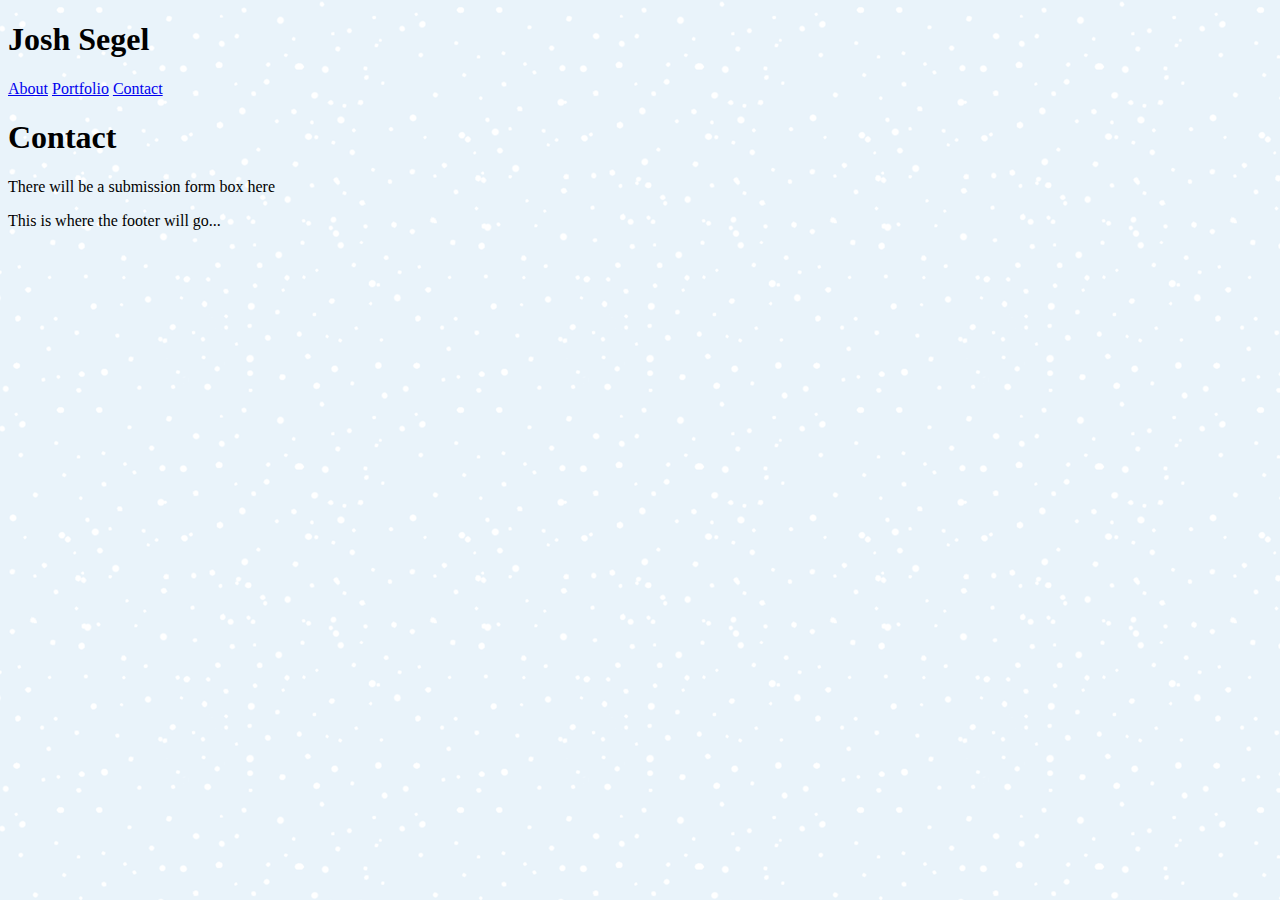
==== contact.html @ 37922be2 "adding css and background images" ====
<!DOCTYPE html>
<html lang="en">
<head>
    <meta charset="UTF-8">
    <meta name="viewport" content="width=device-width, initial-scale=1.0">
    <meta http-equiv="X-UA-Compatible" content="ie=edge">
    <title>Document</title>
    <link rel="stylesheet" type="text/css" href="assets/css/style.css">
</head>
<body>
     <!-- My name -->
    <!-- This should all be wrapped in a header tag? -->
    <h1>Josh Segel</h1>
    <!-- Float these right -->
    <a href="index.html">About</a>
    <a href="portfolio.html">Portfolio</a>
    <a href="contact.html">Contact</a>
    <div>
        <h1>Contact</h1>
        <p>There will be a submission form box here
        </p>
    </div>
    <footer>This is where the footer will go...</footer>
</body>
</html>
---- assets/css/style.css ----
header {
    display: block;
    background-color: #ffffff;
}
body {
    background-image: url(../images/blue-snow.png);
}
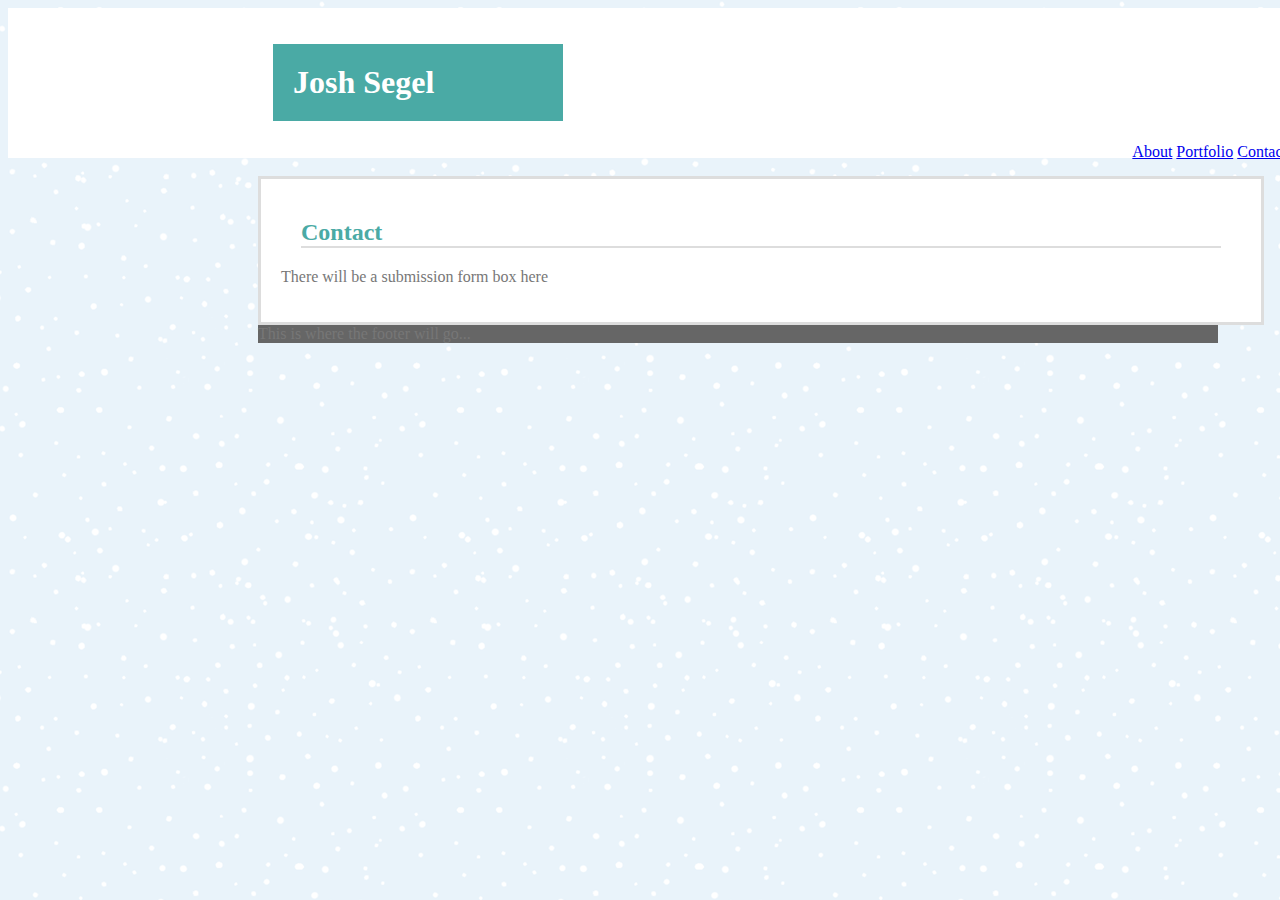
==== commit 134ed1d1: "cleaning up css formatting and common elements among pages" ====
--- a/contact.html
+++ b/contact.html
@@ -8,15 +8,20 @@
     <link rel="stylesheet" type="text/css" href="assets/css/style.css">
 </head>
 <body>
+    <header>
      <!-- My name -->
     <!-- This should all be wrapped in a header tag? -->
     <h1>Josh Segel</h1>
     <!-- Float these right -->
+    <div style="float:right;">
     <a href="index.html">About</a>
     <a href="portfolio.html">Portfolio</a>
     <a href="contact.html">Contact</a>
-    <div>
-        <h1>Contact</h1>
+    </div>
+    </header>
+    <br>
+    <div class="main">
+        <h2>Contact</h2>
         <p>There will be a submission form box here
         </p>
     </div>
--- a/assets/css/style.css
+++ b/assets/css/style.css
@@ -1,7 +1,43 @@
 header {
     display: block;
     background-color: #ffffff;
+    color: #ffffff;
+    padding: 15px;
+    width: 100%
 }
 body {
     background-image: url(../images/blue-snow.png);
+    color: #777777;
+}
+footer {
+    background-color: #666666;
+}
+
+.main {
+    background-color: #ffffff;
+    border-style: solid;
+    border-color: #dddddd;
+    width: 960px;
+    padding: 20px;
+    margin-left: 250px;
+    margin-right: 250px;
+    
+}
+h1 {
+    background-color: #4aaaa5;
+    padding: 20px;
+    width: 250px;
+    margin-left: 250px;
+}
+h2 {
+    color: #4aaaa5;
+    border-bottom: 2px solid;
+    border-color: #dddddd;
+    margin-left: 20px;
+    margin-right: 20px;
+}
+footer {
+    width: 960px;
+    display: block;
+    margin-left: 250px;
 }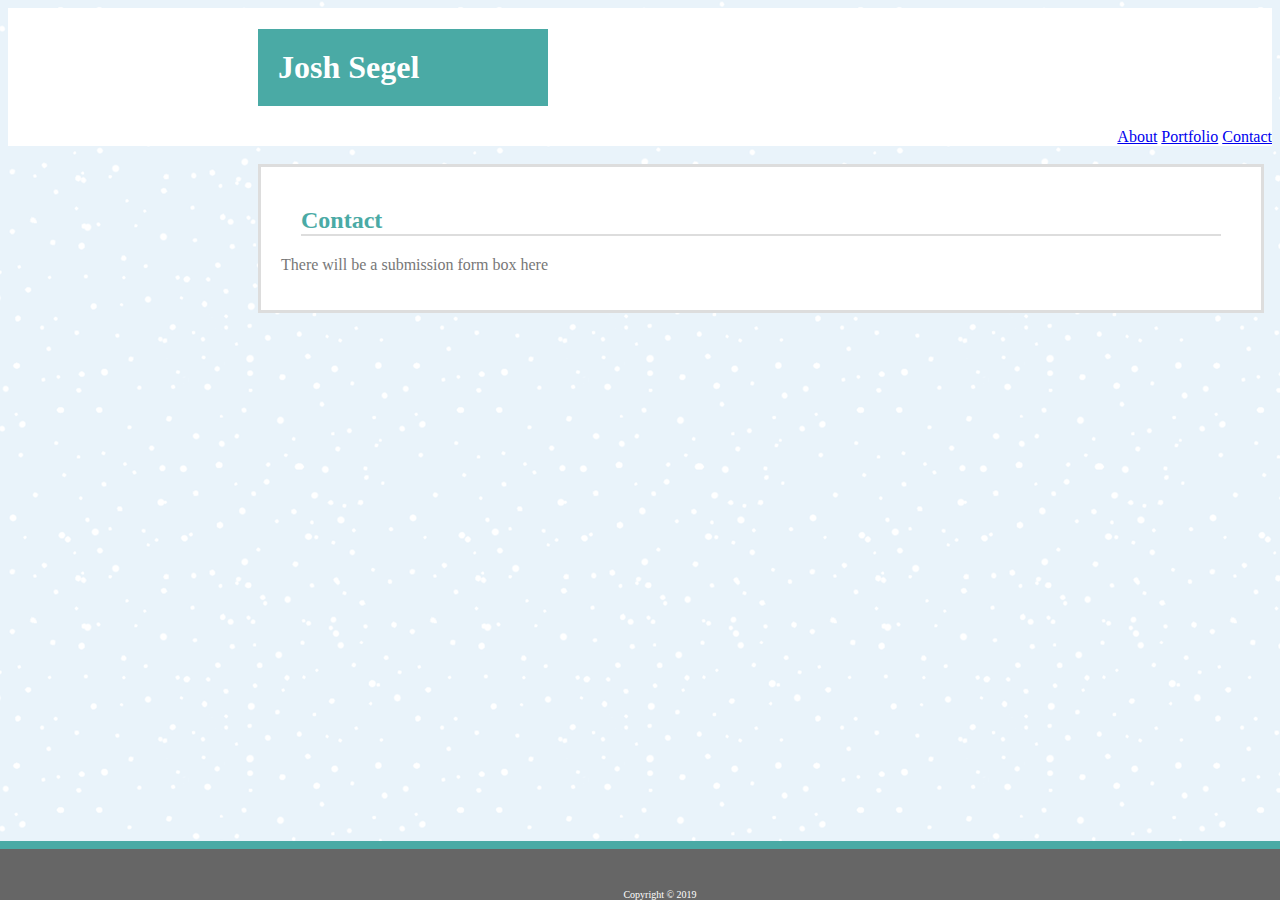
==== commit 25c78ffe: "fixed text alignment in footer and header clearfix" ====
--- a/contact.html
+++ b/contact.html
@@ -25,6 +25,6 @@
         <p>There will be a submission form box here
         </p>
     </div>
-    <footer>This is where the footer will go...</footer>
+    <footer>Copyright © 2019</footer>
 </body>
 </html>--- a/assets/css/style.css
+++ b/assets/css/style.css
@@ -1,23 +1,22 @@
 header {
-    display: block;
+    display: block  ;
     background-color: #ffffff;
     color: #ffffff;
-    padding: 15px;
-    width: 100%
+    /* padding: 15px; */
+    width: 100%;
+    overflow: auto;
 }
 body {
     background-image: url(../images/blue-snow.png);
     color: #777777;
 }
-footer {
-    background-color: #666666;
-}
+
 
 .main {
     background-color: #ffffff;
     border-style: solid;
     border-color: #dddddd;
-    width: 960px;
+    width: 960px;   
     padding: 20px;
     margin-left: 250px;
     margin-right: 250px;
@@ -37,7 +36,15 @@
     margin-right: 20px;
 }
 footer {
-    width: 960px;
-    display: block;
-    margin-left: 250px;
-}+    position: fixed;
+    left: 0;
+    bottom: 0;
+    width: 100%;
+    background-color: #666666;
+    color:#ffffff;
+    text-align: center;
+    padding: 40px 20px 0px 20px;
+    border-top: 8px solid;
+    border-color: #4aaaa5;
+    font-size: 10px;
+}
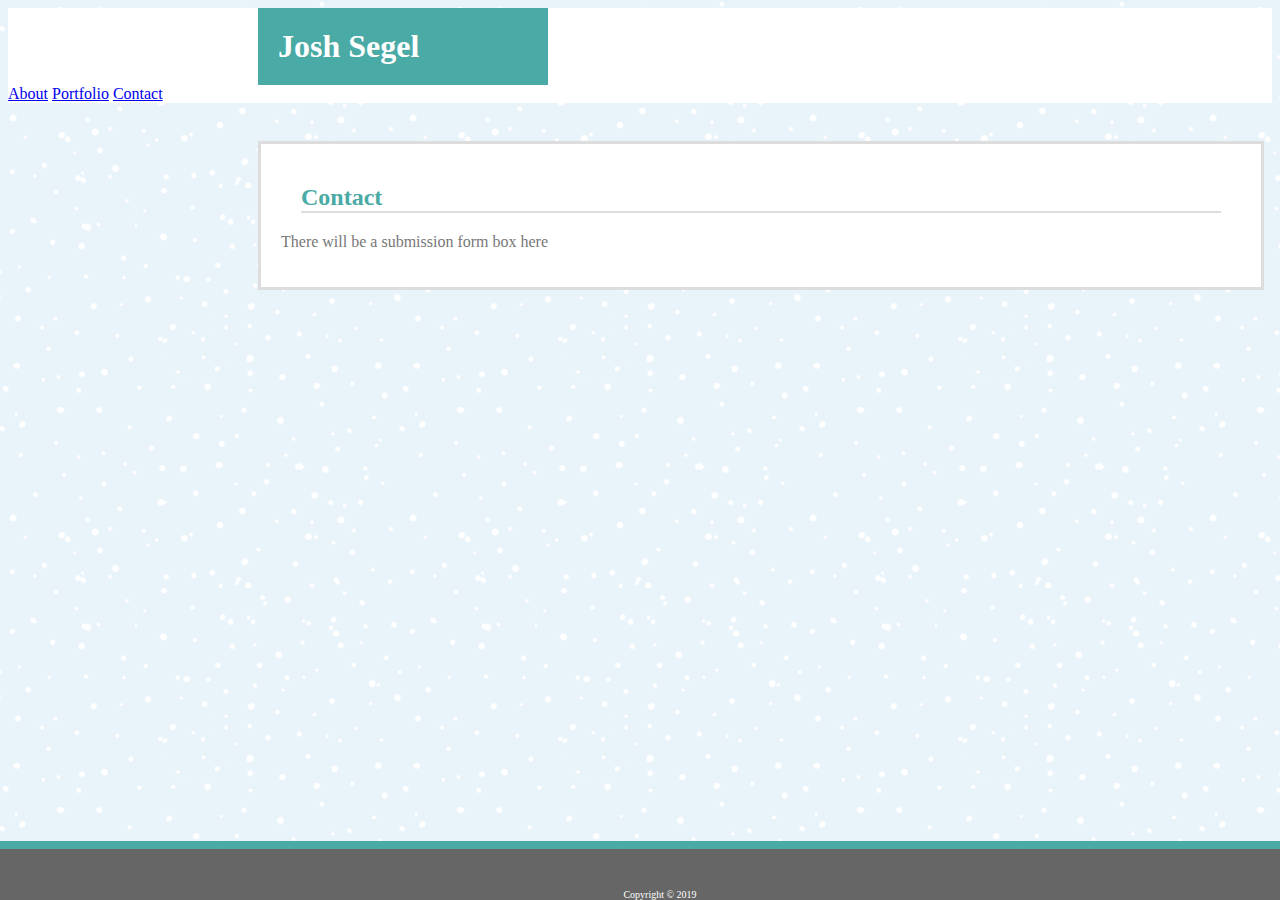
==== commit c2eea985: "added positioning of elements" ====
--- a/contact.html
+++ b/contact.html
@@ -13,7 +13,7 @@
     <!-- This should all be wrapped in a header tag? -->
     <h1>Josh Segel</h1>
     <!-- Float these right -->
-    <div style="float:right;">
+    <div>
     <a href="index.html">About</a>
     <a href="portfolio.html">Portfolio</a>
     <a href="contact.html">Contact</a>
--- a/assets/css/style.css
+++ b/assets/css/style.css
@@ -1,10 +1,12 @@
 header {
-    display: block  ;
+    display: block;
     background-color: #ffffff;
     color: #ffffff;
     /* padding: 15px; */
     width: 100%;
     overflow: auto;
+    margin-bottom: 20px;
+    position: relative;
 }
 body {
     background-image: url(../images/blue-snow.png);
@@ -27,6 +29,8 @@
     padding: 20px;
     width: 250px;
     margin-left: 250px;
+    margin-top: 0px;
+    margin-bottom: 0px;
 }
 h2 {
     color: #4aaaa5;
@@ -48,3 +52,10 @@
     border-color: #4aaaa5;
     font-size: 10px;
 }
+.menu {
+    color: #777777;
+    position: absolute;
+    bottom: 20px;
+    right: 250px;
+
+}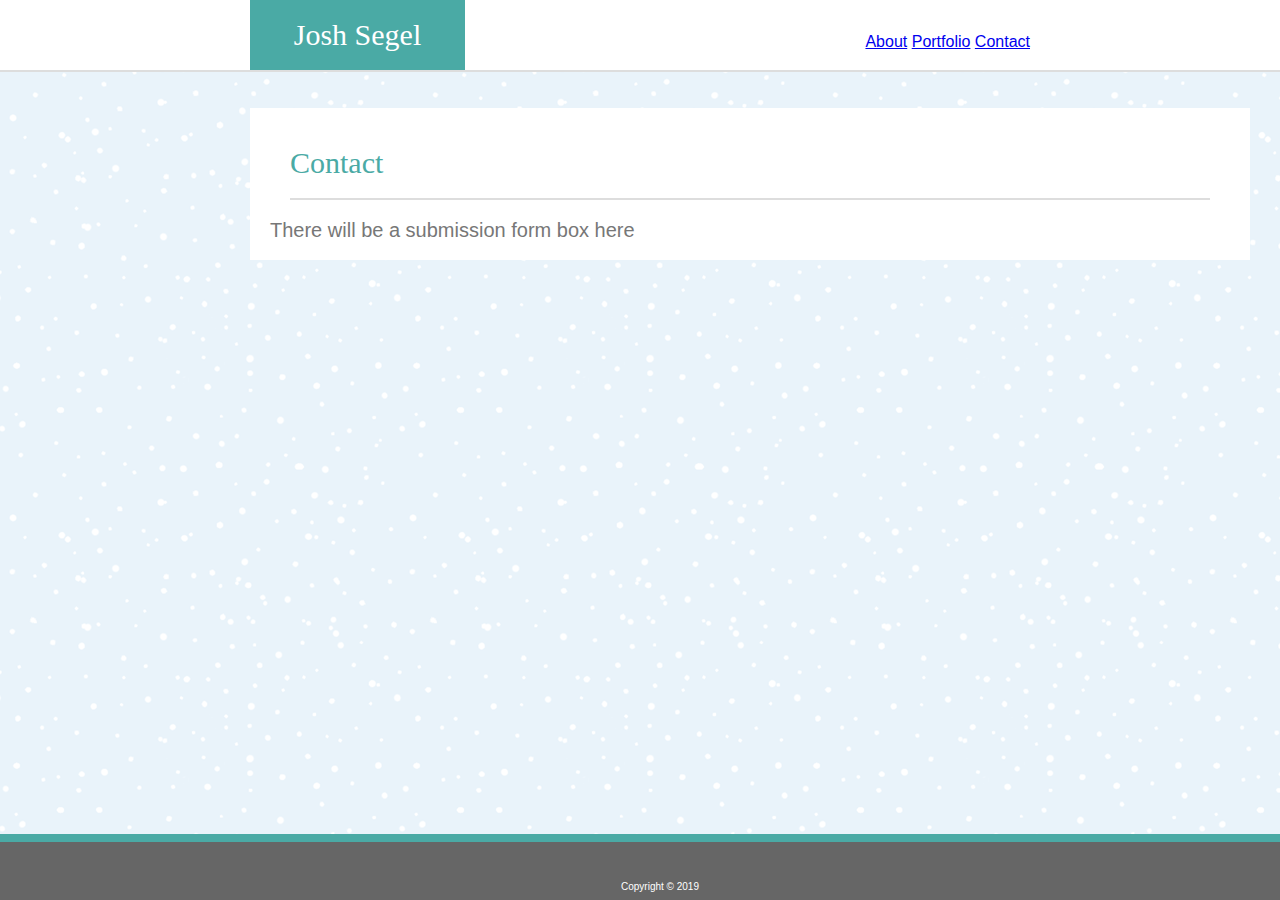
==== commit c4929116: "fixed font issue" ====
--- a/contact.html
+++ b/contact.html
@@ -5,6 +5,7 @@
     <meta name="viewport" content="width=device-width, initial-scale=1.0">
     <meta http-equiv="X-UA-Compatible" content="ie=edge">
     <title>Document</title>
+    <link rel="stylesheet" type="text/css" href="assets/css/reset.css">
     <link rel="stylesheet" type="text/css" href="assets/css/style.css">
 </head>
 <body>
@@ -13,7 +14,7 @@
     <!-- This should all be wrapped in a header tag? -->
     <h1>Josh Segel</h1>
     <!-- Float these right -->
-    <div>
+    <div class="menu">
     <a href="index.html">About</a>
     <a href="portfolio.html">Portfolio</a>
     <a href="contact.html">Contact</a>
--- a/assets/css/style.css
+++ b/assets/css/style.css
@@ -7,10 +7,15 @@
     overflow: auto;
     margin-bottom: 20px;
     position: relative;
+    top: 0px;
+    border-bottom: 2px solid;
+    border-color: #dddddd;
 }
 body {
     background-image: url(../images/blue-snow.png);
     color: #777777;
+    /* font: 'arial', 'helvetica neue', helvetica, sans-serif; */
+    font-family: Arial, 'Helvetica neue', helvetica, sans-serif;
 }
 
 
@@ -22,15 +27,18 @@
     padding: 20px;
     margin-left: 250px;
     margin-right: 250px;
-    
+    font-size: 20px;
 }
 h1 {
     background-color: #4aaaa5;
     padding: 20px;
-    width: 250px;
+    width: 175px;
     margin-left: 250px;
     margin-top: 0px;
     margin-bottom: 0px;
+    font-family: Georgia, 'Times New Roman', Times, serif;
+    font-size: 30px;
+    text-align: center;
 }
 h2 {
     color: #4aaaa5;
@@ -38,6 +46,10 @@
     border-color: #dddddd;
     margin-left: 20px;
     margin-right: 20px;
+    margin-bottom: 20px;
+    font-family: Georgia, 'Times New Roman', Times, serif;
+    font-size: 30px;
+    padding: 20px 20px 20px 0px;
 }
 footer {
     position: fixed;
@@ -47,7 +59,7 @@
     background-color: #666666;
     color:#ffffff;
     text-align: center;
-    padding: 40px 20px 0px 20px;
+    padding: 40px 20px 8px 20px;
     border-top: 8px solid;
     border-color: #4aaaa5;
     font-size: 10px;
@@ -58,4 +70,13 @@
     bottom: 20px;
     right: 250px;
 
-}+}
+.clearfix:after {
+    content: "";
+    display: table;
+    clear: both;
+  }
+  .left {
+      float: left;
+      padding: 10px 20px 20px 20px;
+  }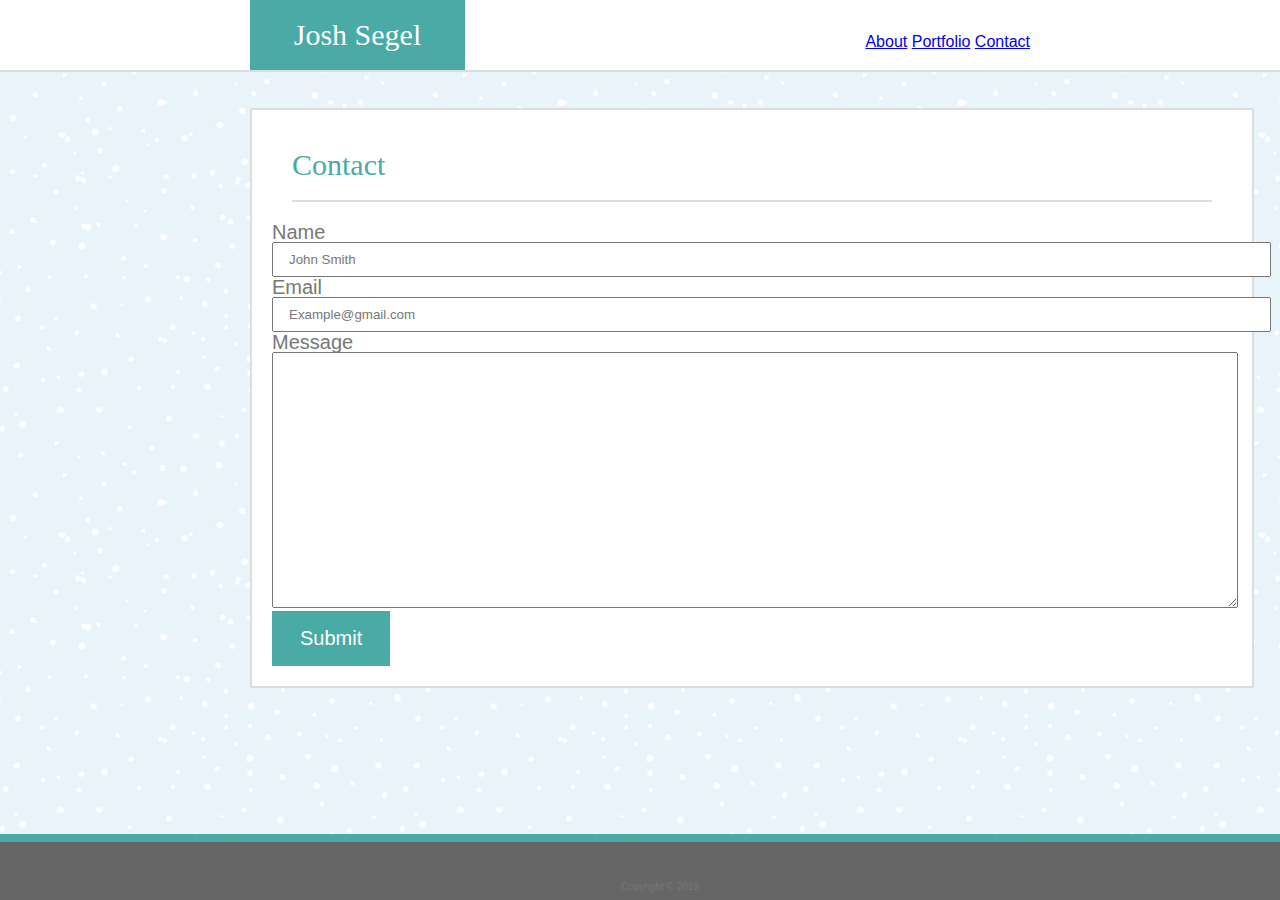
==== commit 3c6facc2: "added submission boxes to contact page, added css styling to contact forms" ====
--- a/contact.html
+++ b/contact.html
@@ -23,8 +23,18 @@
     <br>
     <div class="main">
         <h2>Contact</h2>
-        <p>There will be a submission form box here
-        </p>
+        <form>
+            Name<br>
+            <input type="text" name="name" value="John Smith">
+            <br>
+            Email<br>
+            <input type="email" name="email" value="Example@gmail.com">
+            <br>
+            Message<br>
+            <textarea name="message" style="width: 100%; height: 250px"></textarea>
+            <br>
+            <input type="submit" value="Submit"> 
+        </form>
     </div>
     <footer>Copyright © 2019</footer>
 </body>
--- a/assets/css/style.css
+++ b/assets/css/style.css
@@ -14,7 +14,6 @@
 body {
     background-image: url(../images/blue-snow.png);
     color: #777777;
-    /* font: 'arial', 'helvetica neue', helvetica, sans-serif; */
     font-family: Arial, 'Helvetica neue', helvetica, sans-serif;
 }
 
@@ -23,6 +22,7 @@
     background-color: #ffffff;
     border-style: solid;
     border-color: #dddddd;
+    border-width: 2px;
     width: 960px;   
     padding: 20px;
     margin-left: 250px;
@@ -57,7 +57,7 @@
     bottom: 0;
     width: 100%;
     background-color: #666666;
-    color:#ffffff;
+    color: #777777;
     text-align: center;
     padding: 40px 20px 8px 20px;
     border-top: 8px solid;
@@ -79,4 +79,25 @@
   .left {
       float: left;
       padding: 10px 20px 20px 20px;
+  }
+  input[type=text] {
+      width: 100%;
+      color: #777777;
+    font-family: Arial, 'Helvetica neue', helvetica, sans-serif;
+    padding: 8px 20px 8px 15px;
+  }
+  input[type=email] {
+      width: 100%;
+      color: #777777;
+    font-family: Arial, 'Helvetica neue', helvetica, sans-serif;
+    padding: 8px 20px 8px 15px;
+  }
+  input[type=submit] {
+    font-family: Arial, 'Helvetica neue', helvetica, sans-serif;
+    background-color: #4aaaa5;
+    color: #ffffff;
+    border: 8px solid;
+    border-color: #4aaaa5;
+    padding: 8px 20px 8px 20px;
+    font-size: 20px;
   }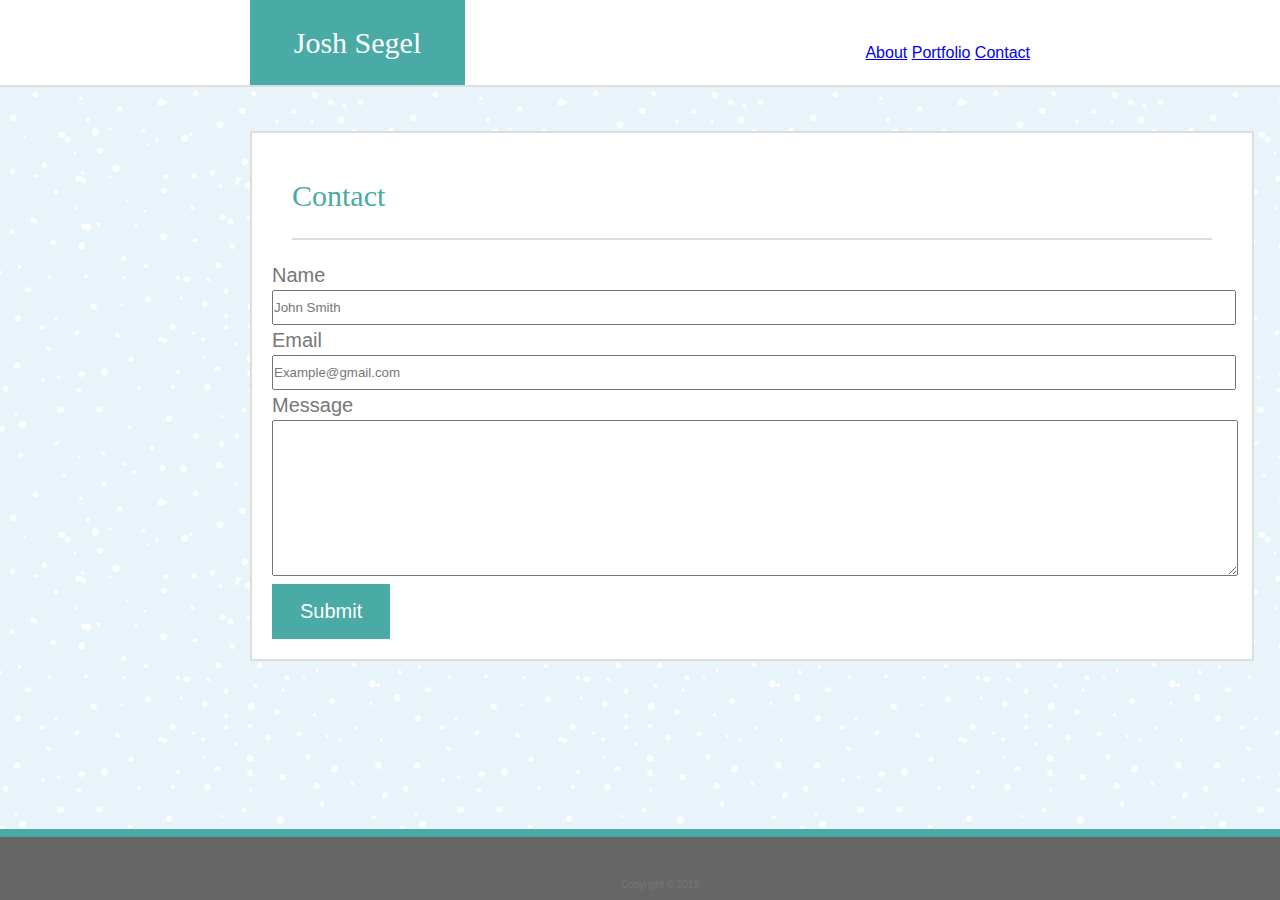
==== commit 1b55c5d8: "fixed contact page line spacing" ====
--- a/contact.html
+++ b/contact.html
@@ -31,7 +31,7 @@
             <input type="email" name="email" value="Example@gmail.com">
             <br>
             Message<br>
-            <textarea name="message" style="width: 100%; height: 250px"></textarea>
+            <textarea name="message" style="width: 100%; height: 150px"></textarea>
             <br>
             <input type="submit" value="Submit"> 
         </form>
--- a/assets/css/style.css
+++ b/assets/css/style.css
@@ -15,6 +15,7 @@
     background-image: url(../images/blue-snow.png);
     color: #777777;
     font-family: Arial, 'Helvetica neue', helvetica, sans-serif;
+    line-height: 1.5;
 }
 
 
@@ -84,13 +85,13 @@
       width: 100%;
       color: #777777;
     font-family: Arial, 'Helvetica neue', helvetica, sans-serif;
-    padding: 8px 20px 8px 15px;
+    padding: 8px 0px 8px 0px;
   }
   input[type=email] {
       width: 100%;
       color: #777777;
     font-family: Arial, 'Helvetica neue', helvetica, sans-serif;
-    padding: 8px 20px 8px 15px;
+    padding: 8px 0px 8px 0px;
   }
   input[type=submit] {
     font-family: Arial, 'Helvetica neue', helvetica, sans-serif;
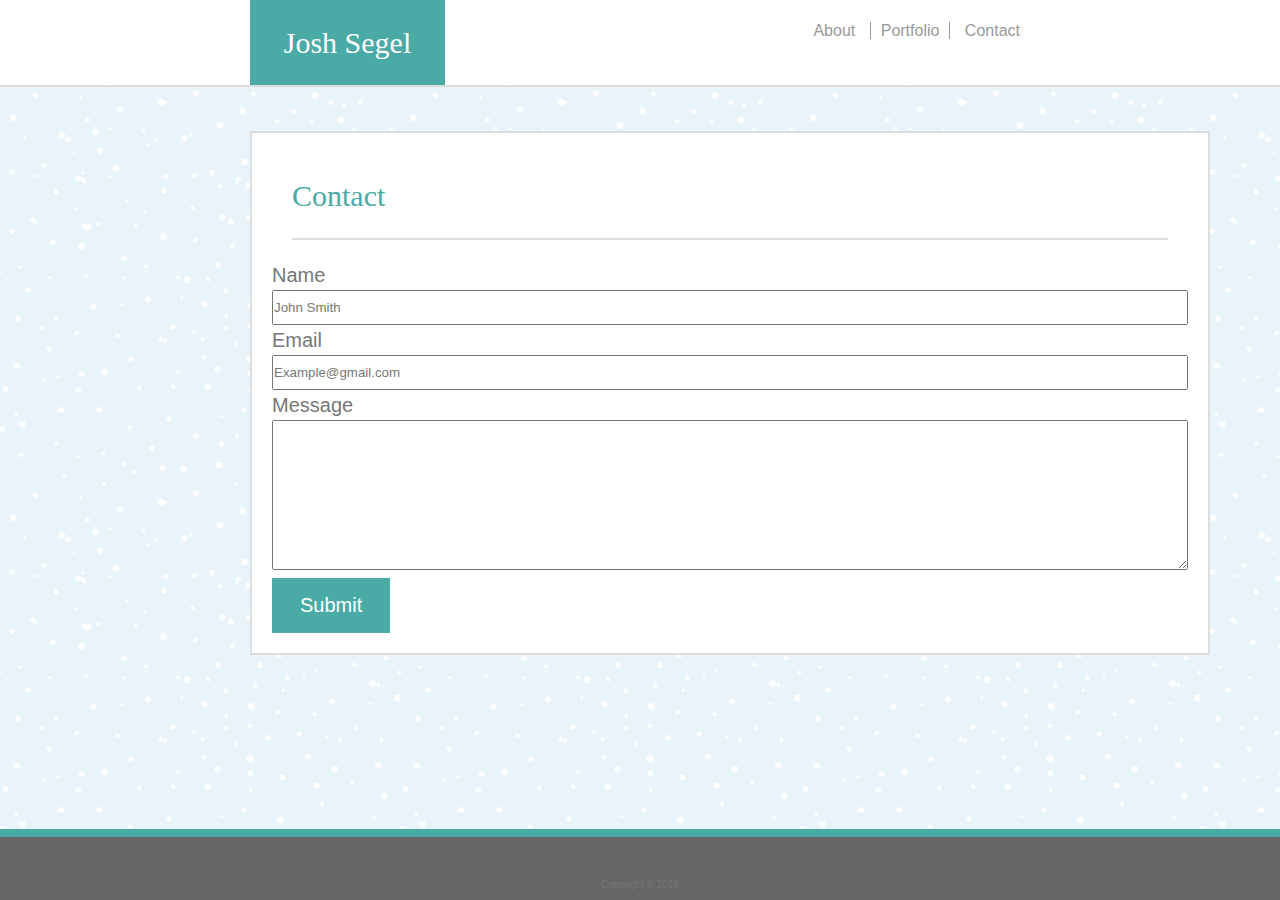
==== commit b58cab56: "fixed menu buttons on other pages" ====
--- a/contact.html
+++ b/contact.html
@@ -16,7 +16,7 @@
     <!-- Float these right -->
     <div class="menu">
     <a href="index.html">About</a>
-    <a href="portfolio.html">Portfolio</a>
+    <a class="menubut" href="portfolio.html">Portfolio</a>
     <a href="contact.html">Contact</a>
     </div>
     </header>
--- a/assets/css/style.css
+++ b/assets/css/style.css
@@ -16,6 +16,7 @@
     color: #777777;
     font-family: Arial, 'Helvetica neue', helvetica, sans-serif;
     line-height: 1.5;
+    overflow: auto;
 }
 
 
@@ -33,7 +34,7 @@
 h1 {
     background-color: #4aaaa5;
     padding: 20px;
-    width: 175px;
+    width: 195px;
     margin-left: 250px;
     margin-top: 0px;
     margin-bottom: 0px;
@@ -68,7 +69,7 @@
 .menu {
     color: #777777;
     position: absolute;
-    bottom: 20px;
+    bottom: 50%;
     right: 250px;
 
 }
@@ -101,4 +102,55 @@
     border-color: #4aaaa5;
     padding: 8px 20px 8px 20px;
     font-size: 20px;
-  }+  }
+  .portpic {
+      position: relative;
+      /* text-align: center; */
+      color: #ffffff;
+      width: 34%;
+      max-width: 200px;
+      height: auto;
+      float: left;
+      margin: 20px;
+  }
+  .porttext {
+      position: absolute;
+      bottom: 15px;
+      background-color: #4aaaa5;
+      width: 100%;
+      text-align: center;
+      padding: 10px 0px 10px 0px;
+
+  }
+  * {
+      box-sizing: border-box;
+  }
+.aboutpic {
+    width: 200px;
+    height: 200px;
+    overflow: hidden;
+}
+.aboutpic img {
+    width: 200px;
+    height: 200px;
+    float: left;
+}
+a:link, a:visited {
+    color: #777777;
+    background-color: #ffffff;
+    padding: 0px 10px 0px 10px;
+    text-decoration: none;
+    }
+a:hover, a:active {
+    color: #ffffff;
+    background-color: #777777;
+}
+a {
+    opacity: 75%;
+}
+.menubut {
+    border-right: 1px solid;
+    border-left: 1px solid;
+    border-color: #777777;
+    ;
+}